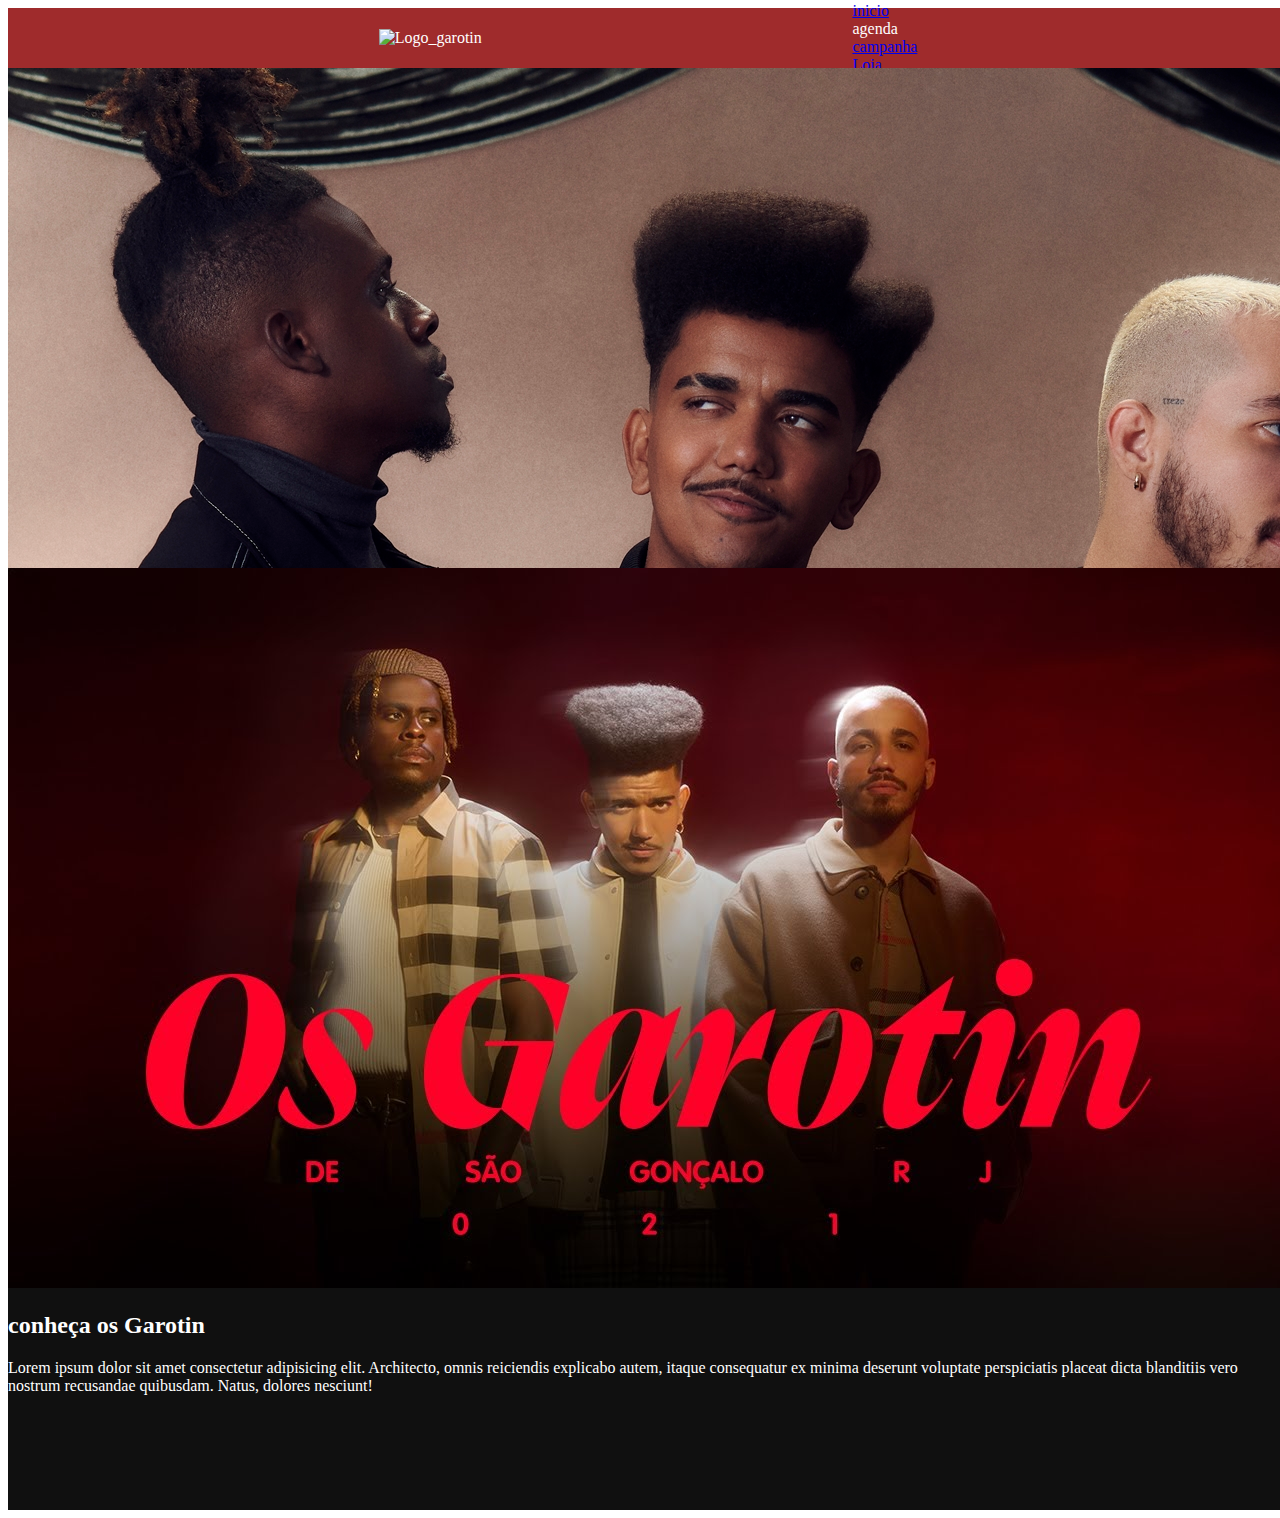
==== index.html @ e808802c "pagina principal" ====
<!DOCTYPE html>
<html lang="en">
<head>
  <meta charset="UTF-8">
  <meta name="viewport" content="width=device-width, initial-scale=1.0">
  <script src="https://unpkg.com/scrollreveal"></script>
  <link rel="stylesheet" href="pg_p.css">
  <link href="https://cdn.jsdelivr.net/npm/bootstrap@5.3.5/dist/css/bootstrap.min.css" rel="stylesheet" integrity="sha384-SgOJa3DmI69IUzQ2PVdRZhwQ+dy64/BUtbMJw1MZ8t5HZApcHrRKUc4W0kG879m7" crossorigin="anonymous">

  <title>Os Garotin</title>
</head>
<body>
  
  <header class="head">
    <img src="Logo" alt="Logo_garotin">
    <nav class="nav">
      <div><a href="index.html">inicio</a></div>
      <div><a href=""></a>agenda</div>
      <div><a href="/Campanha/">campanha</a></div>
      <div><a href="/Loja/">Loja</a></div>
    </nav>
  </header>


  <section class="carrossel">
    <div id="myCarousel" class="carousel-slide" data-bs-slide="carousel">
      <div class="carousel-inner">
        <div class="carousel-item active">
          <img src="/Img/Garotos.jpg" class="d-block w-100" alt="Os Garotin">
          <h2>conheça os Garotin</h2>
          <p>Lorem ipsum dolor sit amet consectetur adipisicing elit. Architecto, omnis reiciendis explicabo autem, itaque consequatur ex minima deserunt voluptate perspiciatis placeat dicta blanditiis vero nostrum recusandae quibusdam. Natus, dolores nesciunt!</p>
        </div>
        <div class="carousel-item">
          <img src="/Img/OSGAROTIN.jpg" alt="Garotin">
          <h2>conheça os Garotin</h2>
          <p>Lorem ipsum dolor sit amet consectetur adipisicing elit. Architecto, omnis reiciendis explicabo autem, itaque consequatur ex minima deserunt voluptate perspiciatis placeat dicta blanditiis vero nostrum recusandae quibusdam. Natus, dolores nesciunt!</p>
        </div>
      </div>
      <button class="carousel-control-prev" type="button" data-bs-target="#carouselautoplaying" data-bs-slide="prev">
        <span class="carousel-control-prev-icon" aria-hidden="true" ></span>
        <span class="visually-hidden">previous</span>
      </button>
      <button class="carousel-control-next" type="button" data-bs-target="#carouselautoplaying" data-bs-slide="next">
        <span class="carousel-control-prev-icon" aria-hidden="true"></span>
        <span class="visually-hidden">next</span>
      </button>
    </div>
  </section>

  <section class="Sobre">
    <div class="listagem">
     <h1>Os Garotin</h1>
     <h2>Quem são?</h2>
     <p>Lorem ipsum dolor sit, amet consectetur adipisicing elit. Aperiam aspernatur in rerum, id eligendi sequi repellat voluptatem quibusdam perferendis, iste accusamus distinctio asperiores quas fugiat maiores? Repellat laborum incidunt itaque!</p>
    </div>
  </section>

  <section>
    
  </section>



  <script src="https://cdn.jsdelivr.net/npm/bootstrap@5.3.5/dist/js/bootstrap.bundle.min.js" integrity="sha384-k6d4wzSIapyDyv1kpU366/PK5hCdSbCRGRCMv+eplOQJWyd1fbcAu9OCUj5zNLiq" crossorigin="anonymous"></script>
  <script src="script.js"></script>

  </body>
</body>
</html>
---- pg_p.css ----
.carousel-item{
    height: 500px;
    background: black;
    color: white;
    position: relative;
}
.container{
    position: absolute;
    bottom: 0;
    left: 0;
    right: 0;
    padding-bottom: 50px;
}
.head{
    background-color: #9F2B2C;
    width:100vw;
    height: 60px;
    color: white;
    display: flex;
    flex-direction: row;
    justify-content: space-evenly;
    align-items: center;
}
.nav{
    text-decoration: none;
    justify-content: space-between;
}
.Sobre{
    background-color: #101010;
    height: 400px;
    width: 100vw;
    color: white;
    text-align: left;
    align-items: center;
}
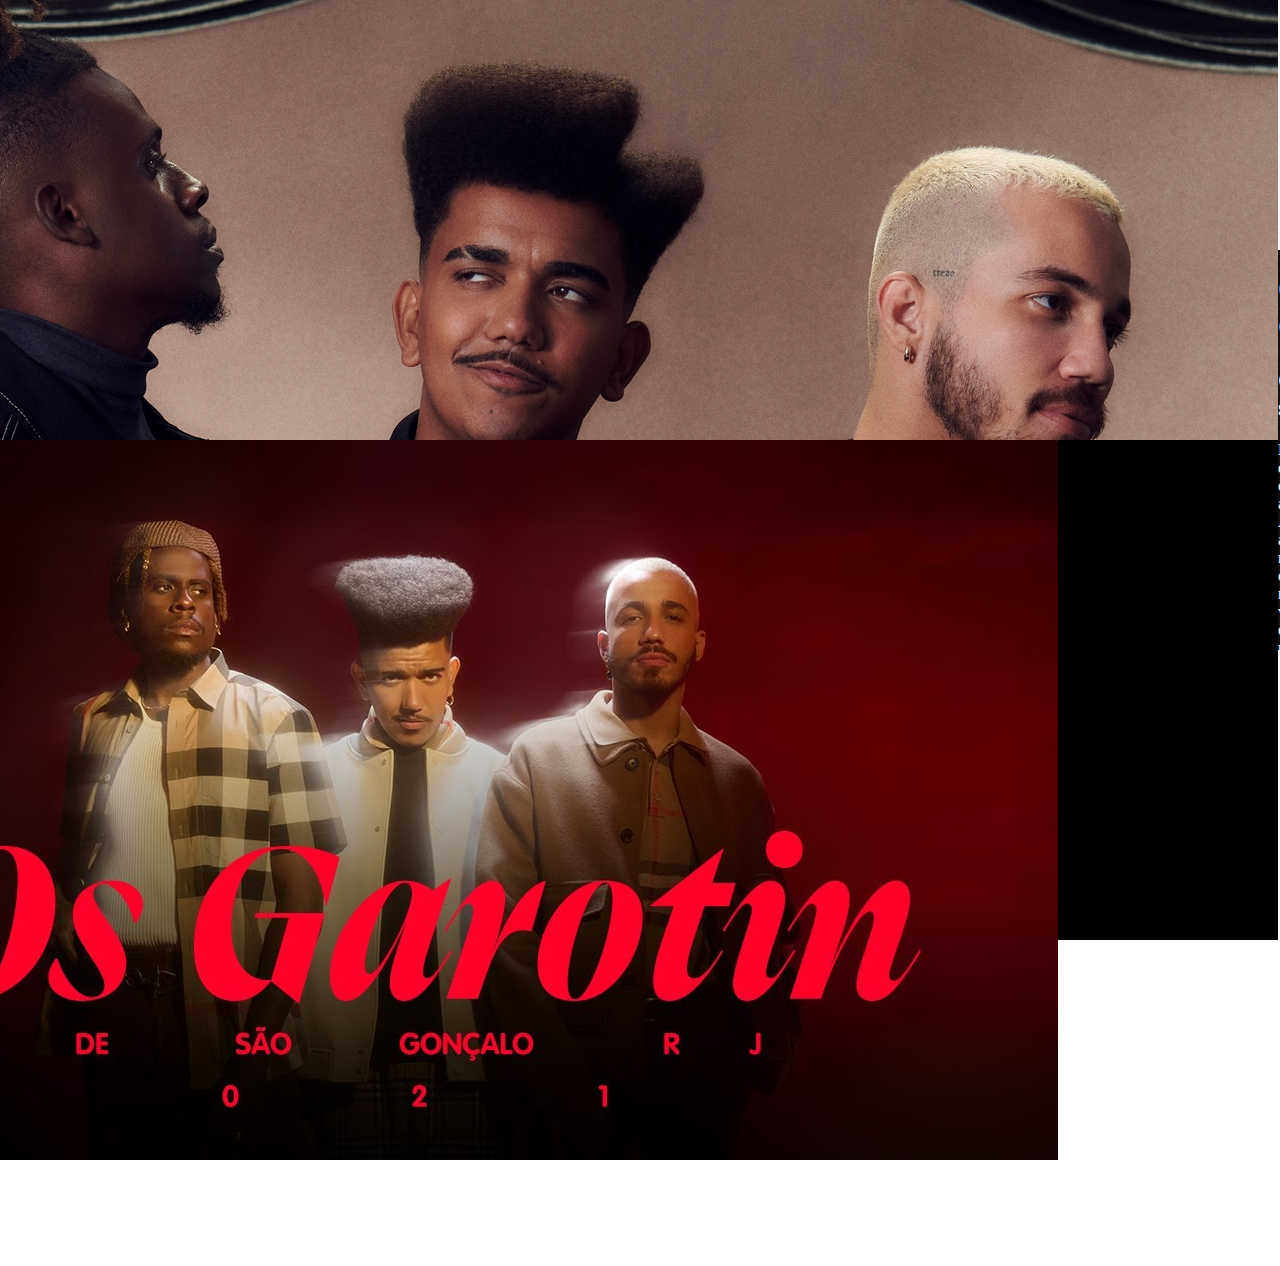
==== commit d0f0a014: "section dos membros" ====
--- a/index.html
+++ b/index.html
@@ -53,10 +53,19 @@
      <h2>Quem são?</h2>
      <p>Lorem ipsum dolor sit, amet consectetur adipisicing elit. Aperiam aspernatur in rerum, id eligendi sequi repellat voluptatem quibusdam perferendis, iste accusamus distinctio asperiores quas fugiat maiores? Repellat laborum incidunt itaque!</p>
     </div>
+   
   </section>
 
-  <section>
-    
+  <section class="membros">
+      <div class="container1" style="background-image: url( )">
+        <h2>Cupertino</h2>
+      </div>
+      <div class="container2" style="background-image: url( )">
+        <h2>Léo Guima</h2>
+      </div>
+      <div class="container3" style="background-image: url( )">
+        <h2>Anchietx</h2>
+      </div>
   </section>
 
 
--- a/pg_p.css
+++ b/pg_p.css
@@ -30,6 +30,39 @@
     height: 400px;
     width: 100vw;
     color: white;
+}
+.Listagem{
     text-align: left;
     align-items: center;
+}
+
+* {
+    box-sizing: border-box;
+}
+
+body{
+    display: flex;
+    align-items: center;
+    justify-content: center;
+    height: 100vh;
+    overflow: hidden;
+    margin: 0;
+}
+.membros{
+    display: flex;
+    width: 90vw;
+}
+
+.painel{
+    background-size: cover;
+    background-position: center;
+    background-repeat: no-repeat;
+    height: 80vh;
+    border-radius: 30px;
+    color: #ffff;
+    cursor: pointer;
+    flex: 0,5;
+    margin: 10px;
+    position: relative;
+    -webkit-transform: all 700ms ease-in;
 }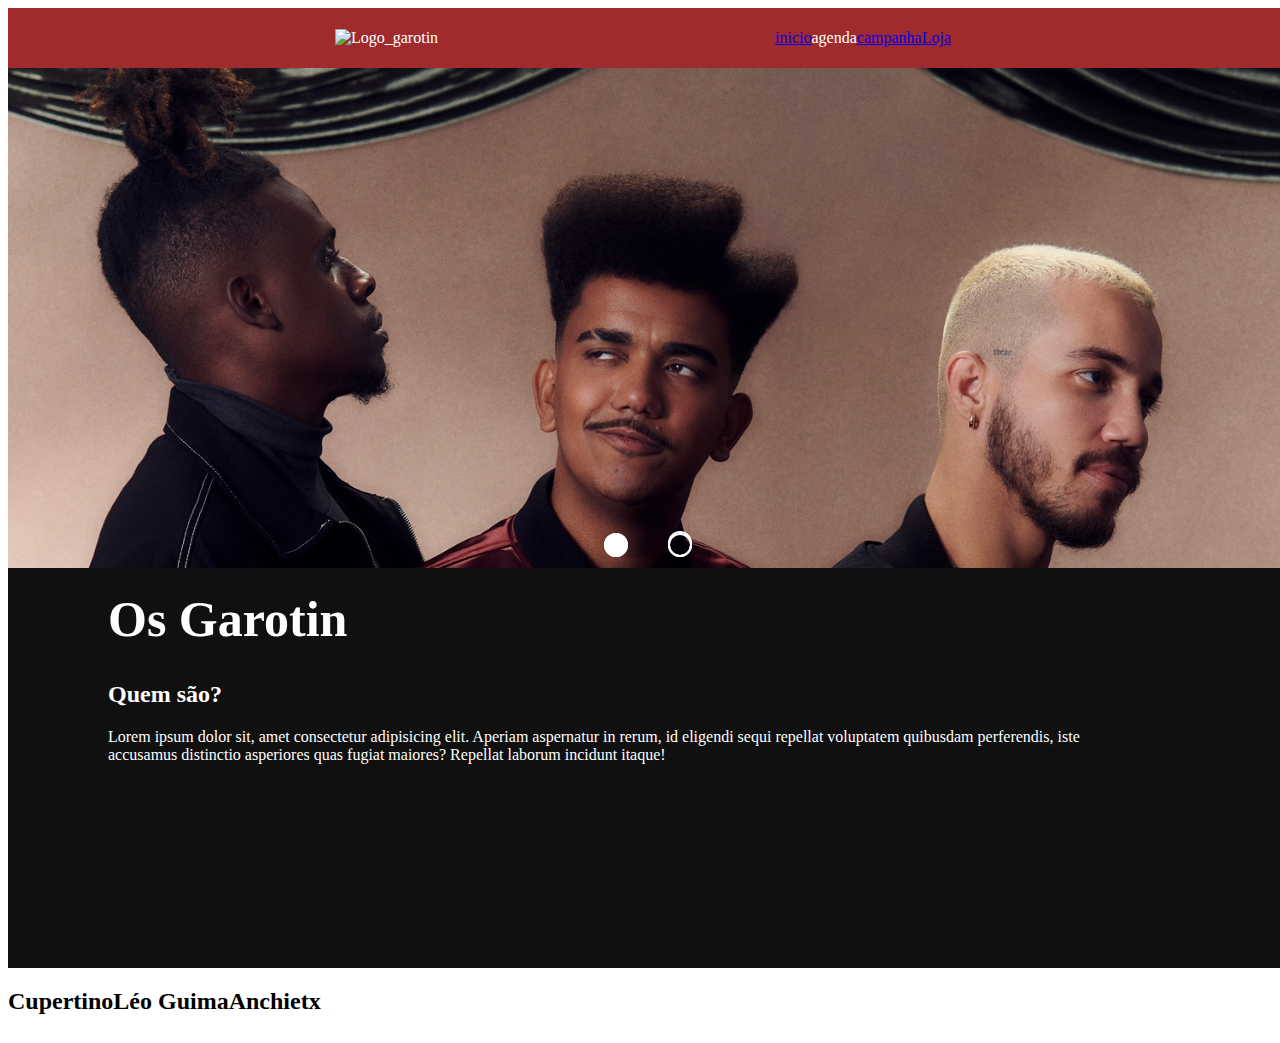
==== commit 37c91249: "carrosel e sobre" ====
--- a/index.html
+++ b/index.html
@@ -5,8 +5,6 @@
   <meta name="viewport" content="width=device-width, initial-scale=1.0">
   <script src="https://unpkg.com/scrollreveal"></script>
   <link rel="stylesheet" href="pg_p.css">
-  <link href="https://cdn.jsdelivr.net/npm/bootstrap@5.3.5/dist/css/bootstrap.min.css" rel="stylesheet" integrity="sha384-SgOJa3DmI69IUzQ2PVdRZhwQ+dy64/BUtbMJw1MZ8t5HZApcHrRKUc4W0kG879m7" crossorigin="anonymous">
-
   <title>Os Garotin</title>
 </head>
 <body>
@@ -21,39 +19,47 @@
     </nav>
   </header>
 
+  <div class="slider">
+    
+    <div class="slide">
+      <!--botões do slide-->
+        <input type="radio" name="radio-btn" id="radio1">
+        <input type="radio" name="radio-btn" id="radio2">
+    
+      <!--botão do carrousel-->
 
-  <section class="carrossel">
-    <div id="myCarousel" class="carousel-slide" data-bs-slide="carousel">
-      <div class="carousel-inner">
-        <div class="carousel-item active">
-          <img src="/Img/Garotos.jpg" class="d-block w-100" alt="Os Garotin">
-          <h2>conheça os Garotin</h2>
-          <p>Lorem ipsum dolor sit amet consectetur adipisicing elit. Architecto, omnis reiciendis explicabo autem, itaque consequatur ex minima deserunt voluptate perspiciatis placeat dicta blanditiis vero nostrum recusandae quibusdam. Natus, dolores nesciunt!</p>
+      <!--carrosel-->
+      <div class="Primeiro SLD">
+        <img src="Img/Garotos.jpg" alt="imagem1">
+      </div>
+        <div class="SLD">
+          <img src="Img/OSGAROTIN.jpg" alt="imagem2">
         </div>
-        <div class="carousel-item">
-          <img src="/Img/OSGAROTIN.jpg" alt="Garotin">
-          <h2>conheça os Garotin</h2>
-          <p>Lorem ipsum dolor sit amet consectetur adipisicing elit. Architecto, omnis reiciendis explicabo autem, itaque consequatur ex minima deserunt voluptate perspiciatis placeat dicta blanditiis vero nostrum recusandae quibusdam. Natus, dolores nesciunt!</p>
-        </div>
+      <!--fim do carrousel-->
+
+      <div class="navigation">
+        <div class="auto-btn1"></div>
+        <div class="auto-btn2"></div>
       </div>
-      <button class="carousel-control-prev" type="button" data-bs-target="#carouselautoplaying" data-bs-slide="prev">
-        <span class="carousel-control-prev-icon" aria-hidden="true" ></span>
-        <span class="visually-hidden">previous</span>
-      </button>
-      <button class="carousel-control-next" type="button" data-bs-target="#carouselautoplaying" data-bs-slide="next">
-        <span class="carousel-control-prev-icon" aria-hidden="true"></span>
-        <span class="visually-hidden">next</span>
-      </button>
     </div>
-  </section>
+
+    <div class="manual-navigation">
+      <label for="radio1" class="manual-btn"></label>
+      <label for="radio2" class="manual-btn"></label>
+    </div>
+  </div>
+
+
+ 
 
   <section class="Sobre">
-    <div class="listagem">
-     <h1>Os Garotin</h1>
-     <h2>Quem são?</h2>
-     <p>Lorem ipsum dolor sit, amet consectetur adipisicing elit. Aperiam aspernatur in rerum, id eligendi sequi repellat voluptatem quibusdam perferendis, iste accusamus distinctio asperiores quas fugiat maiores? Repellat laborum incidunt itaque!</p>
+    <div class="Quem">
+      <div class="listagem">
+      <h1>Os Garotin</h1>
+      <h2>Quem são?</h2>
+      <p>Lorem ipsum dolor sit, amet consectetur adipisicing elit. Aperiam aspernatur in rerum, id eligendi sequi repellat voluptatem quibusdam perferendis, iste accusamus distinctio asperiores quas fugiat maiores? Repellat laborum incidunt itaque!</p>
+      </div>
     </div>
-   
   </section>
 
   <section class="membros">
@@ -63,14 +69,11 @@
       <div class="container2" style="background-image: url( )">
         <h2>Léo Guima</h2>
       </div>
-      <div class="container3" style="background-image: url( )">
+      <div class="container3">
         <h2>Anchietx</h2>
       </div>
+      <!--fim da introdução-->
   </section>
-
-
-
-  <script src="https://cdn.jsdelivr.net/npm/bootstrap@5.3.5/dist/js/bootstrap.bundle.min.js" integrity="sha384-k6d4wzSIapyDyv1kpU366/PK5hCdSbCRGRCMv+eplOQJWyd1fbcAu9OCUj5zNLiq" crossorigin="anonymous"></script>
   <script src="script.js"></script>
 
   </body>
--- a/pg_p.css
+++ b/pg_p.css
@@ -22,8 +22,12 @@
     align-items: center;
 }
 .nav{
+    display: flex;
     text-decoration: none;
-    justify-content: space-between;
+    color: white;
+    flex-direction: row;
+    justify-content: space-around;
+    padding: 10px;
 }
 .Sobre{
     background-color: #101010;
@@ -31,38 +35,113 @@
     width: 100vw;
     color: white;
 }
-.Listagem{
-    text-align: left;
+
+.Quem{
+    display: flex;
+    justify-content: center;
     align-items: center;
+    background-color: #101010;
+    height: 200px;
+    width: 80vw;
+    padding-left: 100px;
 }
 
-* {
-    box-sizing: border-box;
+
+
+.listagem h1{
+    font-size: 50px;
+    font-weight: 30px;
 }
 
-body{
-    display: flex;
-    align-items: center;
-    justify-content: center;
-    height: 100vh;
-    overflow: hidden;
-    margin: 0;
-}
+
 .membros{
     display: flex;
     width: 90vw;
 }
 
-.painel{
-    background-size: cover;
-    background-position: center;
-    background-repeat: no-repeat;
-    height: 80vh;
-    border-radius: 30px;
-    color: #ffff;
+.slider{
+    margin: 0 auto;
+    width: 100vw;
+    height: 500px;
+    overflow: hidden;
+}
+.slide{
+    width: 400%;
+    height: 500px;
+    display: flex;
+}
+
+.slide input{
+    display: none;
+}
+
+.slide{
+    width: 25%;
+    position: relative;
+    transition: 2s
+}
+
+.slide img{
+    width: 100vw;
+}
+
+.manual-navigation{
+    position: absolute;
+    width: 100vw;
+    margin-top: -35px;
+    display: flex;
+    justify-content: center;
+}
+
+.manual-btn{
+    border: 2px solid #fff;
+    padding: 10px;
+    border-radius: 20px;
     cursor: pointer;
-    flex: 0,5;
-    margin: 10px;
-    position: relative;
-    -webkit-transform: all 700ms ease-in;
-}+    transition: 0.5s;
+}
+
+.manual-btn:not(:last-child){
+    margin-right: 40px;
+}
+
+.manual-btn:hover{
+    background-color: white;
+}
+
+#radio1:checked ~ .Primeiro{
+    margin-left: 0;
+}
+
+#radio2:checked ~ .Primeiro{
+    margin-left: -400%;
+}
+
+.navigation div{
+    border: 2px solid white;
+    padding: 10px;
+    border-radius: 20px;
+    cursor: pointer;
+    transition: 1s;
+}
+
+.navigation{
+    position: absolute;
+    width: 100vw;
+    margin-top: 463px;
+    display: flex;
+    justify-content: center;
+}
+
+.navigation div:not(:last-child){
+    margin-right: 40.8px;
+    margin-top: 1.8px;
+}
+
+#radio1:checked ~ .navigation .auto-btn1{
+    background-color: white;
+}
+
+#radio2:checked ~ .navigation .auto-btn2{
+    background-color: white;
+}
